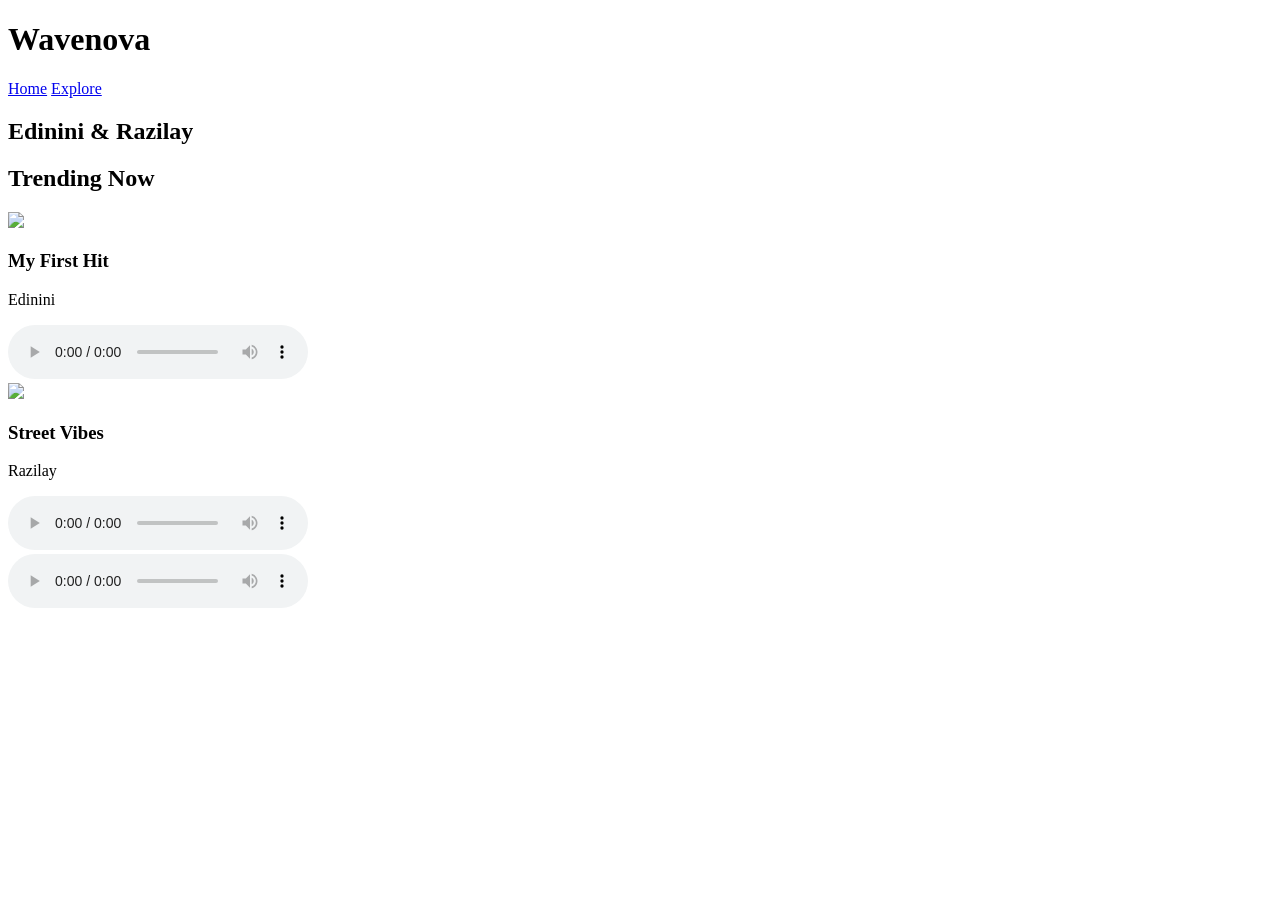
==== index.html @ 63ea87c2 "Add files via upload" ====
<!DOCTYPE html>
<html>
    <head>
        <title>Wavenova - Home</title>
        <link rel="stylesheet" href="css/style.css">
    </head>
    <body>
        <header>
            <h1>Wavenova</h1>
            <nav>
                <a href="index.html">Home</a>
                <a href="explore.html">Explore</a>
            </nav>
        </header>

        <section class="hero">
            <h2>Edinini & Razilay</h2>
        </section>

        <section class="trending">
            <h2>Trending Now</h2>
            <div class="song-card" onclick="playSong('songs/song1.mp4', 'My First Hit')">
                <img src="images/cover1.jpeg">
                <h3>My First Hit</h3>
                <p>Edinini</p>
                <audio controls>
                    <source src="songs/song1.mp4" type="audio/mp4">
                </audio>
            </div>

            <div class="song-card" onclick="playSong('songs/song2.mp4', 'Street Vibes')">
                <img src="images/cover2.jpeg">
                <h3>Street Vibes</h3>
                <p>Razilay</p>
                <audio controls>
                    <source src="songs/song2.mp4" type="audio/mp4">
                </audio>
            </div>

        </section>
            <audio id="audioplayer" controls>
                <source src="songs/song1.mp4/song2.mp4" type="audio/mp4">
            </audio>
        
        <script src="js/app.js"></script>
    </body>
</html>
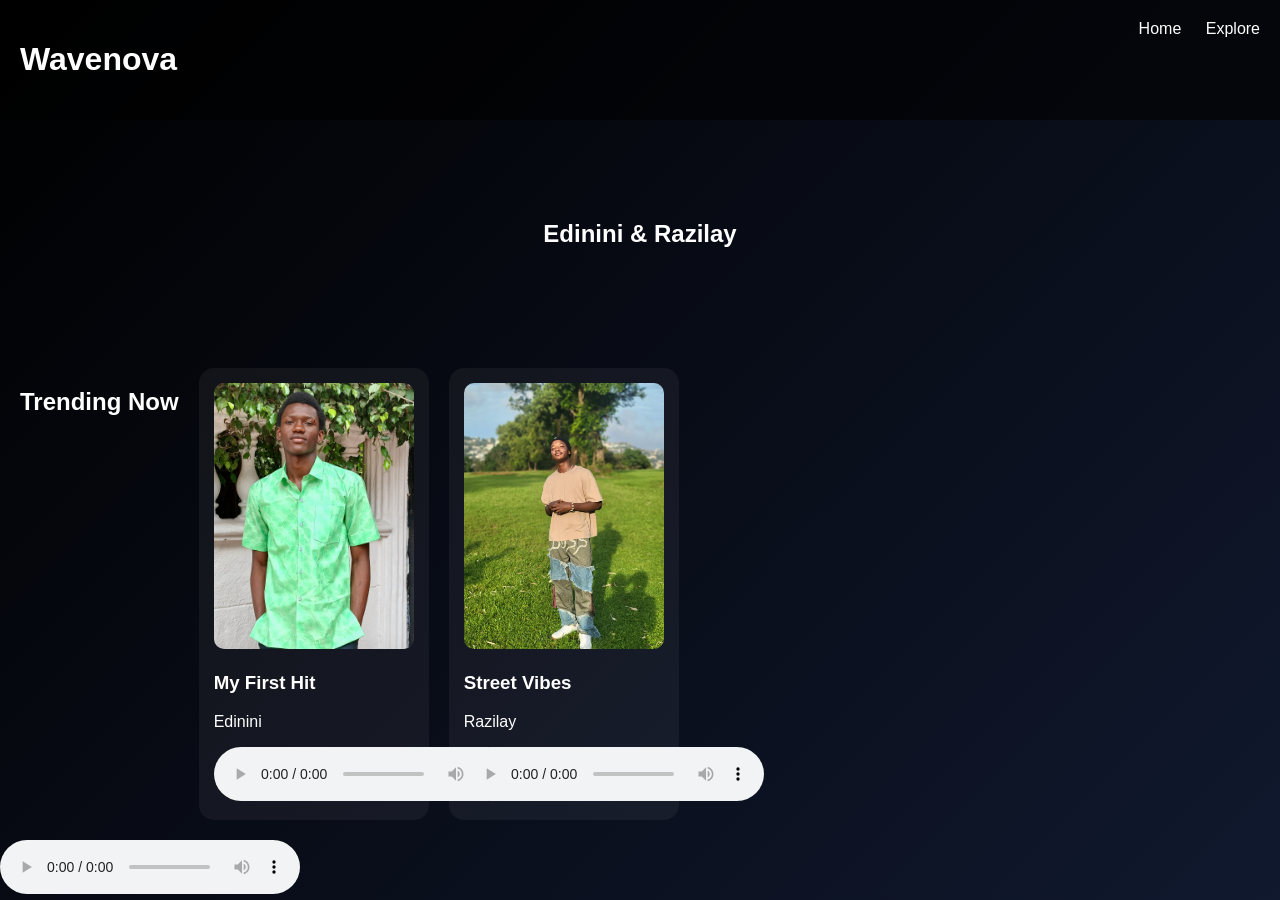
==== commit f628790b: "Fix HTML structure and update media file paths" ====
--- a/index.html
+++ b/index.html
@@ -2,7 +2,7 @@
 <html>
     <head>
         <title>Wavenova - Home</title>
-        <link rel="stylesheet" href="css/style.css">
+        <link rel="stylesheet" href="style.css">
     </head>
     <body>
         <header>
@@ -19,29 +19,30 @@
 
         <section class="trending">
             <h2>Trending Now</h2>
-            <div class="song-card" onclick="playSong('songs/song1.mp4', 'My First Hit')">
-                <img src="images/cover1.jpeg">
+            <div class="song-card" onclick="playSong('song1.mp4', 'My First Hit')">
+                <img src="cover1.jpeg">
                 <h3>My First Hit</h3>
                 <p>Edinini</p>
                 <audio controls>
-                    <source src="songs/song1.mp4" type="audio/mp4">
+                    <source src="song1.mp4" type="audio/mp4">
                 </audio>
             </div>
 
-            <div class="song-card" onclick="playSong('songs/song2.mp4', 'Street Vibes')">
-                <img src="images/cover2.jpeg">
+            <div class="song-card" onclick="playSong('song2.mp4', 'Street Vibes')">
+                <img src="cover2.jpeg">
                 <h3>Street Vibes</h3>
                 <p>Razilay</p>
                 <audio controls>
-                    <source src="songs/song2.mp4" type="audio/mp4">
+                    <source src="song2.mp4" type="audio/mp4">
                 </audio>
             </div>
 
         </section>
             <audio id="audioplayer" controls>
-                <source src="songs/song1.mp4/song2.mp4" type="audio/mp4">
+                <source src="song1.mp4/song2.mp4" type="audio/mp4">
             </audio>
         
         <script src="js/app.js"></script>
     </body>
-</html>+
+</html>
--- a/style.css
+++ b/style.css
@@ -0,0 +1,106 @@
+body {
+    margin: 0;
+    font-family: Arial;
+    background: linear-gradient(-45deg, #0f0f0f, #1a1a2e, #16213e, #000000);
+    background-size: 400% 400%;
+    animation: gradientMove 12s ease infinite;
+    color: white;
+}
+
+@keyframes gradientMove {
+    0% { background-position: 0% 50%; }
+    50% { background-position: 100% 50%; }
+    100% { background-position: 0% 50%; }
+}
+
+header {
+    display: flex;
+    justify-content: space-between;
+    padding: 20px;
+    background-color: rgba(0, 0, 0, 0.6);
+}
+
+nav a {
+    color: white;
+    margin-left: 20px;
+    text-decoration: none;
+}
+
+.hero {
+    text-align: center;
+    padding: 80px 20px;
+}
+
+.trending {
+    padding: 20px;
+    display: flex;
+    gap: 20px;
+}
+
+.song-card {
+    background: rgba(255,255,255,0.05);
+    padding: 15px;
+    border-radius: 15px;
+    width: 200px;
+    cursor: pointer;
+    transition: 0.3s;
+}
+
+.song-card:hover {
+    transform: scale(1.05);
+    background: rgba(255,255,255,0.1);
+}
+
+.song-card img {
+    width: 100%;
+    border-radius: 10px;
+}
+
+.player {
+    position: fixed;
+    bottom: 0;
+    width: 100%;
+    background-color: black;
+    padding: 10px;
+    text-align: center;
+}
+
+.explore-section {
+    padding: 40px;
+}
+
+.music-grid {
+    display: grid;
+    grid-template-columns: repeat(auto-fit, minmax(200px, 1fr));
+    gap: 20px;
+}
+
+.music-card {
+    background: rgba(255,255,255,0.05);
+    padding: 15px;
+    border-radius: 15px;
+    cursor: pointer;
+    transition: 0.3s;
+}
+
+.music-card img {
+    width: 100%;
+    border-radius: 10px;
+}
+
+.music-card:hover {
+    transform: scale(1.05);
+}
+
+.overlay {
+    position: absolute;
+    top: 35%;
+    left: 45%;
+    font-size: 40px;
+    opacity: 0;
+    transition: 0.3s;
+}
+
+.music-card:hover .overlay {
+    opacity: 1;
+}
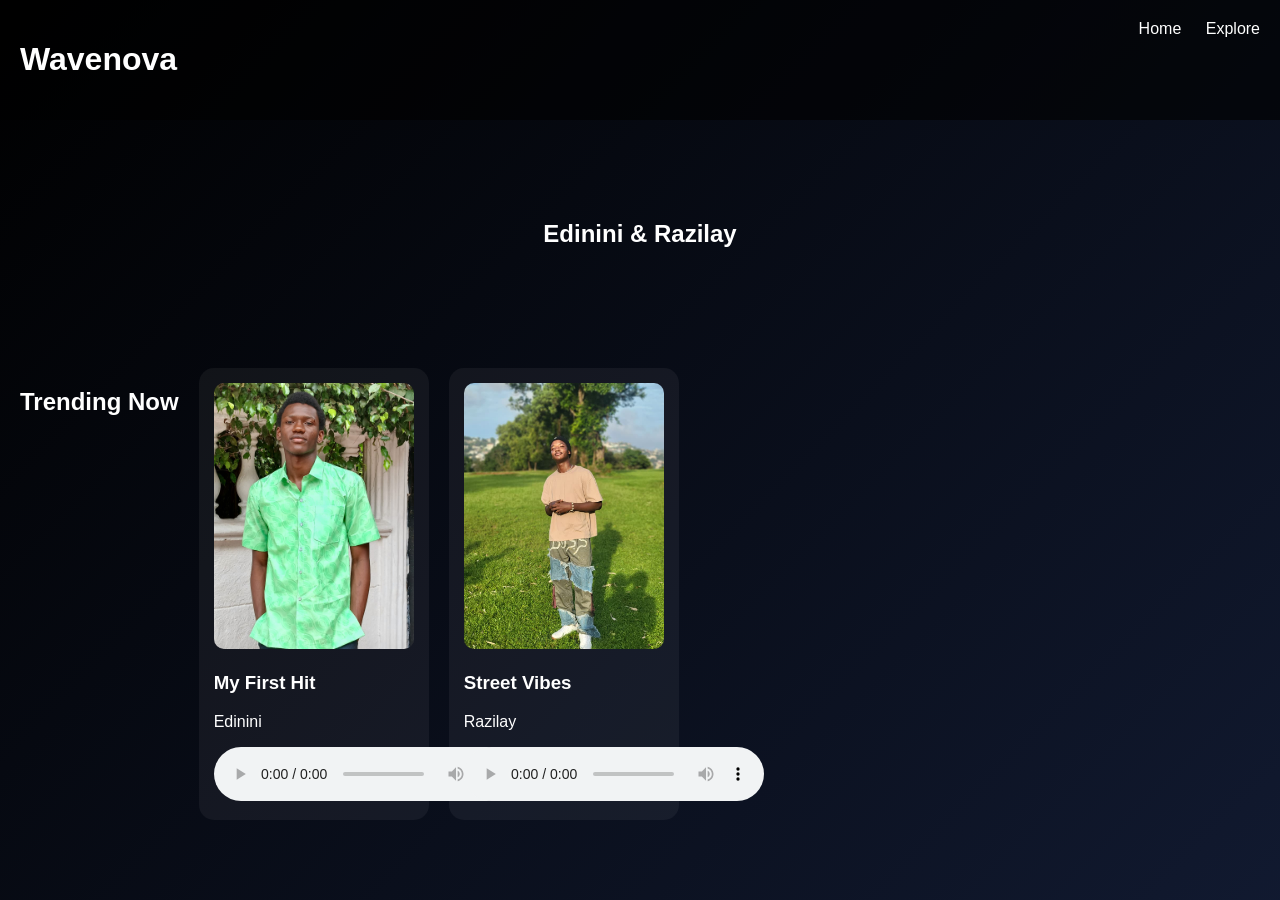
==== commit 87598080: "Fix HTML formatting and remove redundant audio tag" ====
--- a/index.html
+++ b/index.html
@@ -38,11 +38,8 @@
             </div>
 
         </section>
-            <audio id="audioplayer" controls>
-                <source src="song1.mp4/song2.mp4" type="audio/mp4">
-            </audio>
-        
         <script src="js/app.js"></script>
     </body>
 
 </html>
+
